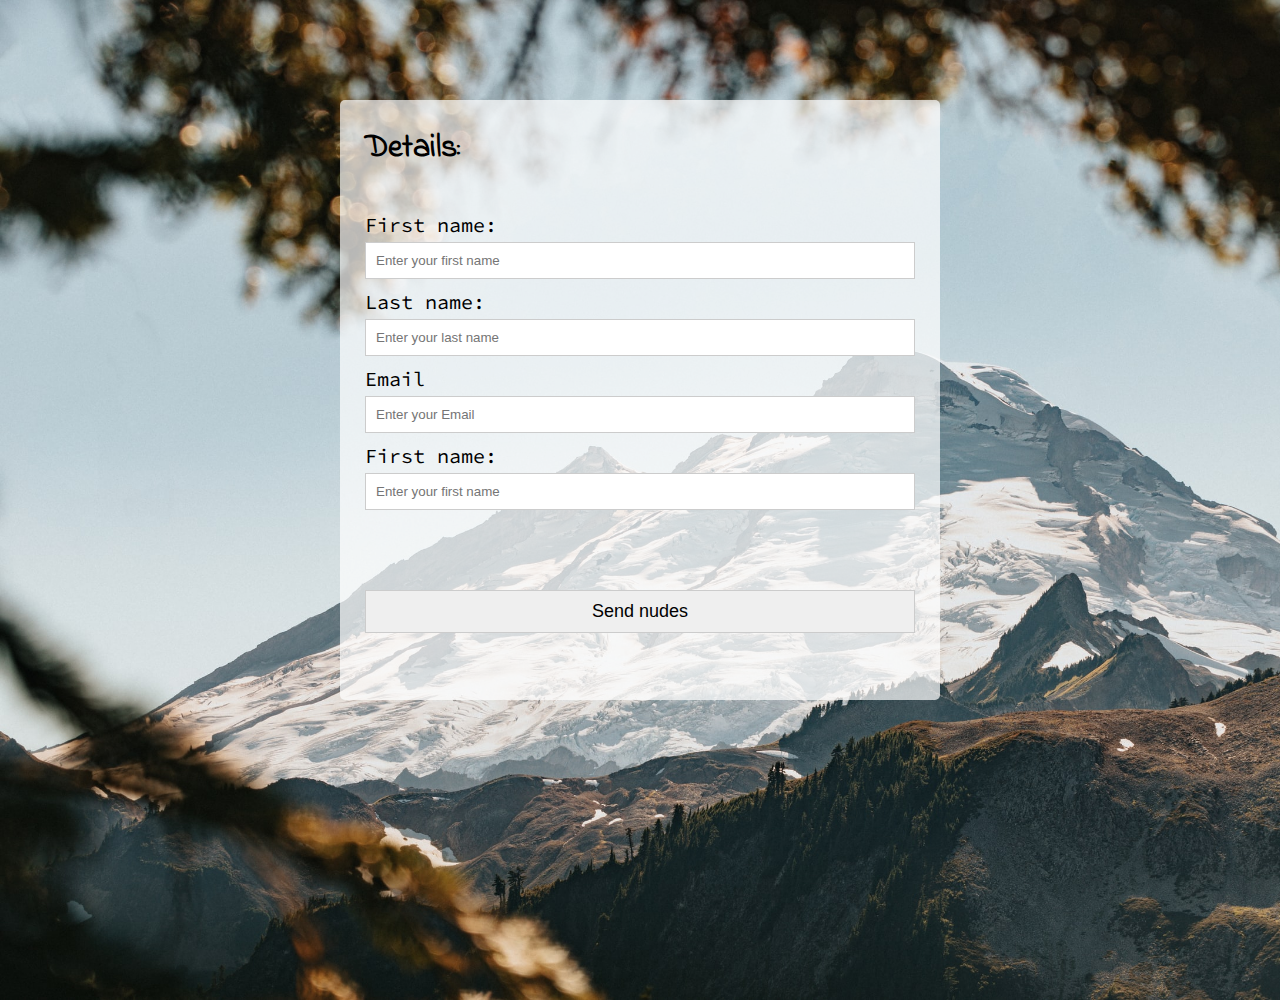
==== contact-me.html @ 652ba5c0 ":astronaut: Initial commit" ====
<!DOCTYPE html>
<html lang="en">
  <head>
    <meta charset="UTF-8" />
    <meta name="viewport" content="width=device-width, initial-scale=1.0" />
    <title>Portfolio - Contact Me</title>
    <link rel="stylesheet" href="./style.css" />
    <link rel="preconnect" href="https://fonts.gstatic.com" />
    <link
      href="https://fonts.googleapis.com/css2?family=Indie+Flower&display=swap"
      rel="stylesheet"
    />

    <link rel="preconnect" href="https://fonts.gstatic.com" />
    <link rel="preconnect" href="https://fonts.gstatic.com" />
    <link
      href="https://fonts.googleapis.com/css2?family=Source+Code+Pro&display=swap"
      rel="stylesheet"
    />
  </head>
  <body>
    <section class="form-container" id="contact-me">
      <form onsubmit="return submitForm()">
        <div class="form-content">
          <h1>Details:</h1>
          <div class="main-content">
            <label for="">First name:</label>
            <div>
              <input
                type="text"
                id="firstName"
                placeholder="Enter your first name"
              />
            </div>
            <label for="">Last name:</label>
            <div>
              <input
                type="text"
                id="lastName"
                placeholder="Enter your last name"
              />
            </div>
            <label for="">Email</label>
            <div>
              <input type="email" id="email" placeholder="Enter your Email" />
            </div>
            <label for="">First name:</label>
            <div>
              <input
                type="text"
                id="phoneNumber"
                placeholder="Enter your first name"
              />
            </div>
          </div>

          <input type="submit" class="btn" value="Send nudes" />
        </div>
      </form>
    </section>
    <script src="js.js"></script>
  </body>
</html>
---- style.css ----
/* RESET  */
* {
  padding: 0;
  margin: 0;
  box-sizing: border-box;
}
a {
  text-decoration: none;
  color: #000;
  font-family: 'Source Code Pro', monospace;
}

ul {
  list-style-type: none;
}
html {
  font-family: 'Indie Flower', cursive;
}

body {
  background-image: url('./background.jpg');
  background-position: cover;
  background-repeat: no-repeat;
  background-size: cover;
  height: 100vh;
}
.container {
  width: 1200px;
  margin: 100px auto;
}
/* HOME */
#home .grid-container {
  display: grid;
  grid-template-columns: repeat(2, 1fr);
  grid-gap: 10px;
}

#home .info {
  background-color: rgba(255, 255, 255, 0.7);
  padding: 25px;
}

#home .image-box {
  background-color: #fff;
  padding: 20px;
}
#home .image-box img {
  width: 550px;
  height: 550px;
}
#home .date-box {
  padding-top: 20px;
  height: 60px;
  text-align: center;
  line-height: 60px;
}

#home .info h1,
#home .info h2 {
  margin-bottom: 40px;
}

#home .info h3 {
  margin-top: 20px;
  font-size: 1.5em;
}

#home .info ul {
  font-family: 'Source Code Pro', monospace;
  margin-top: 5px;
  margin-left: 5px;
  font-size: 18px;
}

#home .info p {
  margin-top: 60px;
  font-family: 'Source Code Pro', monospace;
  font-size: 22px;
}

#home .info div {
  text-align: center;
}

/* CONTACT ME */
.form-container {
  width: 600px;
  margin: 100px auto;
}

#contact-me .form-content {
  background-color: rgba(255, 255, 255, 0.7);
  padding: 25px;
  width: 100%;
  height: 600px;
  border-radius: 5px;
}

#contact-me .main-content {
  font-family: 'Source Code Pro', monospace;
  font-size: 20px;
}

#contact-me h1 {
  margin-bottom: 30px;
}

#contact-me label {
  display: inline-block;
  margin-bottom: 5px;
  margin-top: 10px;
}
#contact-me input {
  border: 1px solid #ccc;
  padding: 10px;
  width: 100%;
  outline: none;
}

#contact-me input:focus {
  border-radius: 10px;
  transition: 0.5s;
}

#contact-me .btn {
  border-radius: 0px;
}

/* MISC */
.btn {
  font-size: 18px;
  margin-top: 80px;
  display: inline-block;
  padding: 10px;
  border-radius: 5px;
  outline: none;
  border: 1px solid #d7d3e2;
  transition: 1s;
  width: 200px;
  cursor: pointer;
}

.btn:hover {
  background-color: #2174fc;
  color: #d7d3e2;
}
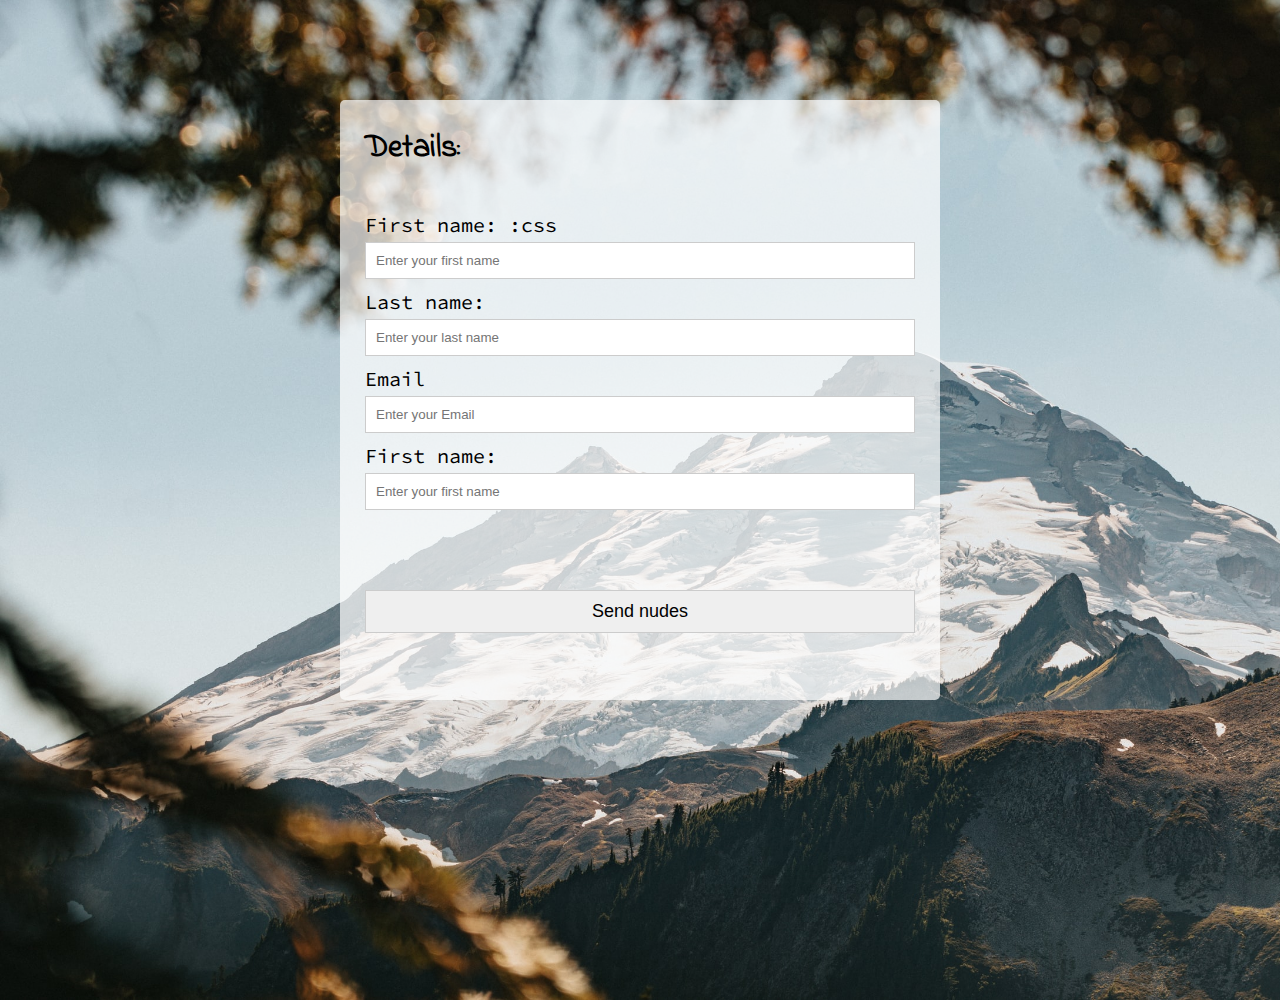
==== commit 26973e3b: ":apple: added disc to the UL list" ====
--- a/contact-me.html
+++ b/contact-me.html
@@ -24,7 +24,7 @@
         <div class="form-content">
           <h1>Details:</h1>
           <div class="main-content">
-            <label for="">First name:</label>
+            <label for="">First name: :css</label>
             <div>
               <input
                 type="text"
--- a/style.css
+++ b/style.css
@@ -11,7 +11,7 @@
 }
 
 ul {
-  list-style-type: none;
+  list-style-type: disc;
 }
 html {
   font-family: 'Indie Flower', cursive;
@@ -67,8 +67,8 @@
 
 #home .info ul {
   font-family: 'Source Code Pro', monospace;
-  margin-top: 5px;
-  margin-left: 5px;
+  margin-top: 9px;
+  margin-left: 26px;
   font-size: 18px;
 }
 
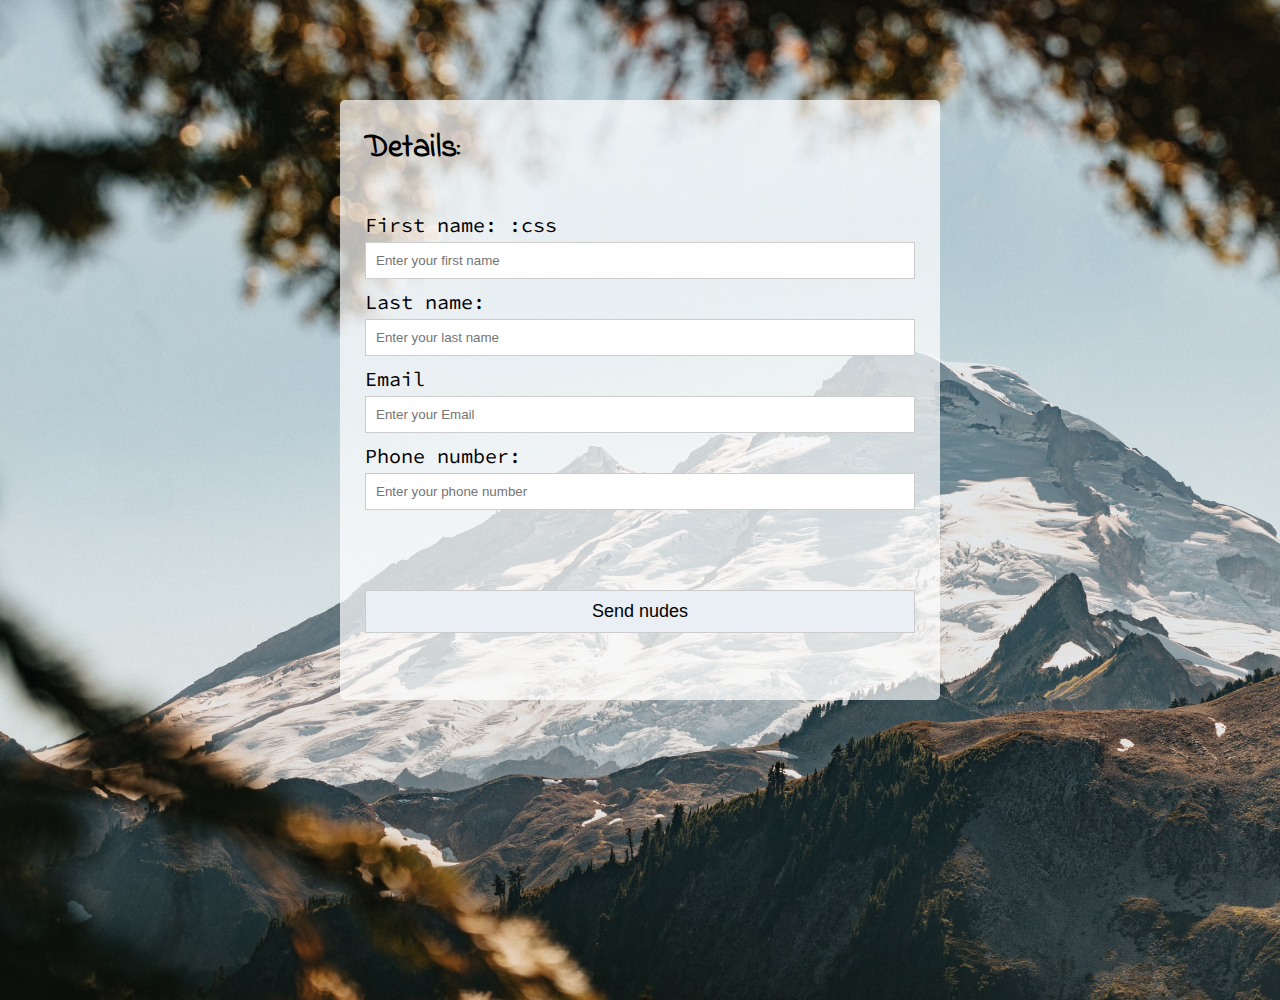
==== commit be9b60f4: ":bug: tiny fix" ====
--- a/contact-me.html
+++ b/contact-me.html
@@ -44,12 +44,12 @@
             <div>
               <input type="email" id="email" placeholder="Enter your Email" />
             </div>
-            <label for="">First name:</label>
+            <label for="">Phone number:</label>
             <div>
               <input
                 type="text"
                 id="phoneNumber"
-                placeholder="Enter your first name"
+                placeholder="Enter your phone number"
               />
             </div>
           </div>
--- a/style.css
+++ b/style.css
@@ -6,7 +6,7 @@
 }
 a {
   text-decoration: none;
-  color: #000;
+  color: #131314;
   font-family: 'Source Code Pro', monospace;
 }
 
@@ -24,6 +24,7 @@
   background-size: cover;
   height: 100vh;
 }
+
 .container {
   width: 1200px;
   margin: 100px auto;
@@ -129,6 +130,7 @@
 /* MISC */
 .btn {
   font-size: 18px;
+  background-color: #eaeef5;
   margin-top: 80px;
   display: inline-block;
   padding: 10px;
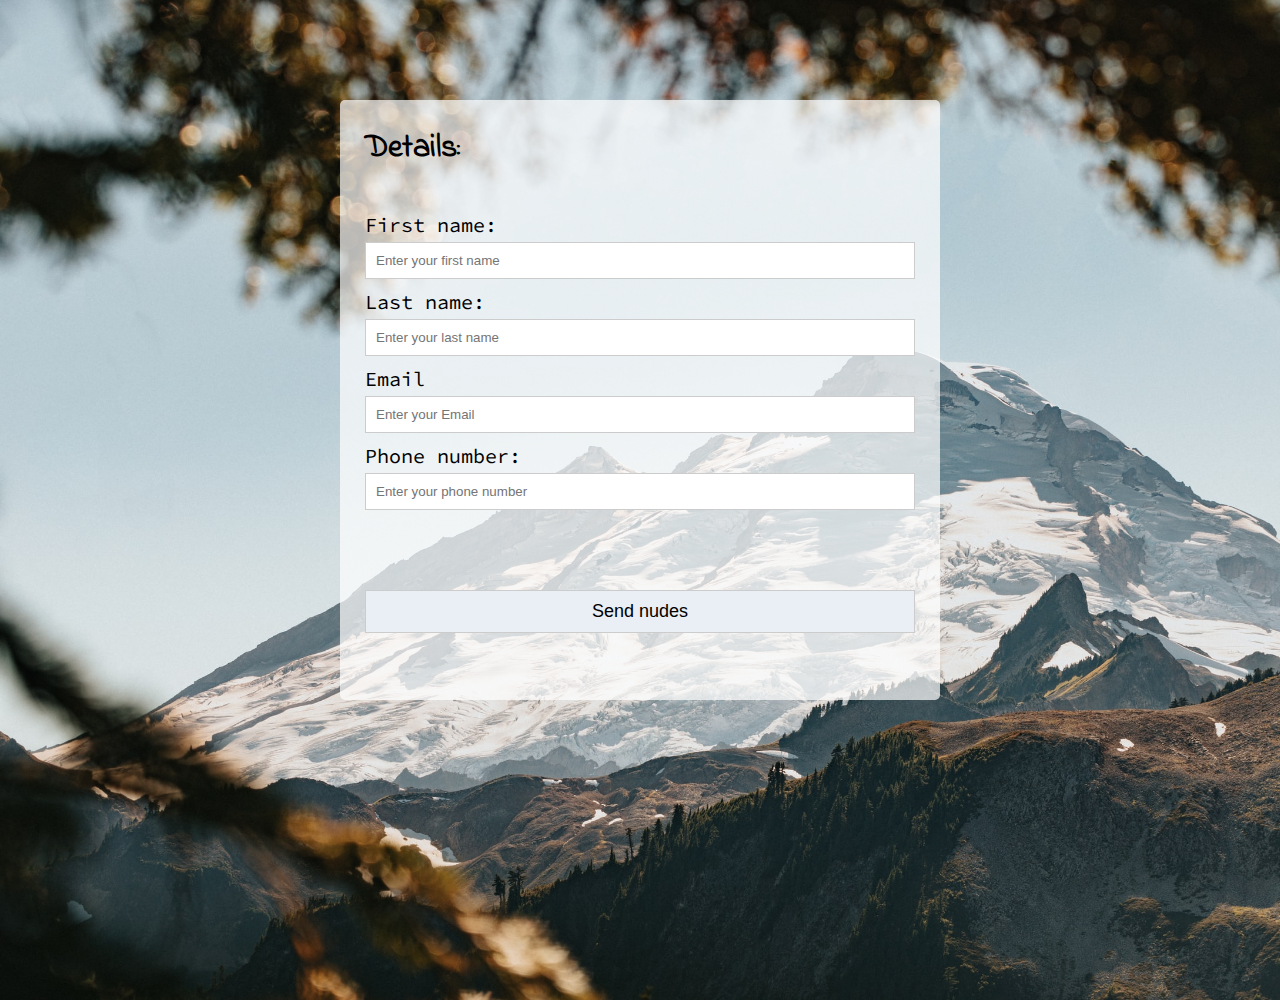
==== commit ba1690ab: ":bug: :)" ====
--- a/contact-me.html
+++ b/contact-me.html
@@ -24,7 +24,7 @@
         <div class="form-content">
           <h1>Details:</h1>
           <div class="main-content">
-            <label for="">First name: :css</label>
+            <label for="">First name:</label>
             <div>
               <input
                 type="text"
--- a/style.css
+++ b/style.css
@@ -34,6 +34,11 @@
   display: grid;
   grid-template-columns: repeat(2, 1fr);
   grid-gap: 10px;
+}
+
+#home .info,
+#home .image-box {
+  border-radius: 5px;
 }
 
 #home .info {
@@ -74,9 +79,9 @@
 }
 
 #home .info p {
-  margin-top: 60px;
+  margin: 40px 0;
   font-family: 'Source Code Pro', monospace;
-  font-size: 22px;
+  font-size: 18px;
 }
 
 #home .info div {
@@ -137,7 +142,7 @@
   border-radius: 5px;
   outline: none;
   border: 1px solid #d7d3e2;
-  transition: 1s;
+  transition: 0.3s;
   width: 200px;
   cursor: pointer;
 }
@@ -145,4 +150,11 @@
 .btn:hover {
   background-color: #2174fc;
   color: #d7d3e2;
+  border-radius: 6px !important;
 }
+
+.shadow {
+  -webkit-box-shadow: 3px 3px 5px 6px #ccc; /* Safari 3-4, iOS 4.0.2 - 4.2, Android 2.3+ */
+  -moz-box-shadow: 3px 3px 5px 6px #ccc; /* Firefox 3.5 - 3.6 */
+  box-shadow: 3px 3px 5px 6px #252426; /* Opera 10.5, IE 9, Firefox 4+, Chrome 6+, iOS 5 */
+}
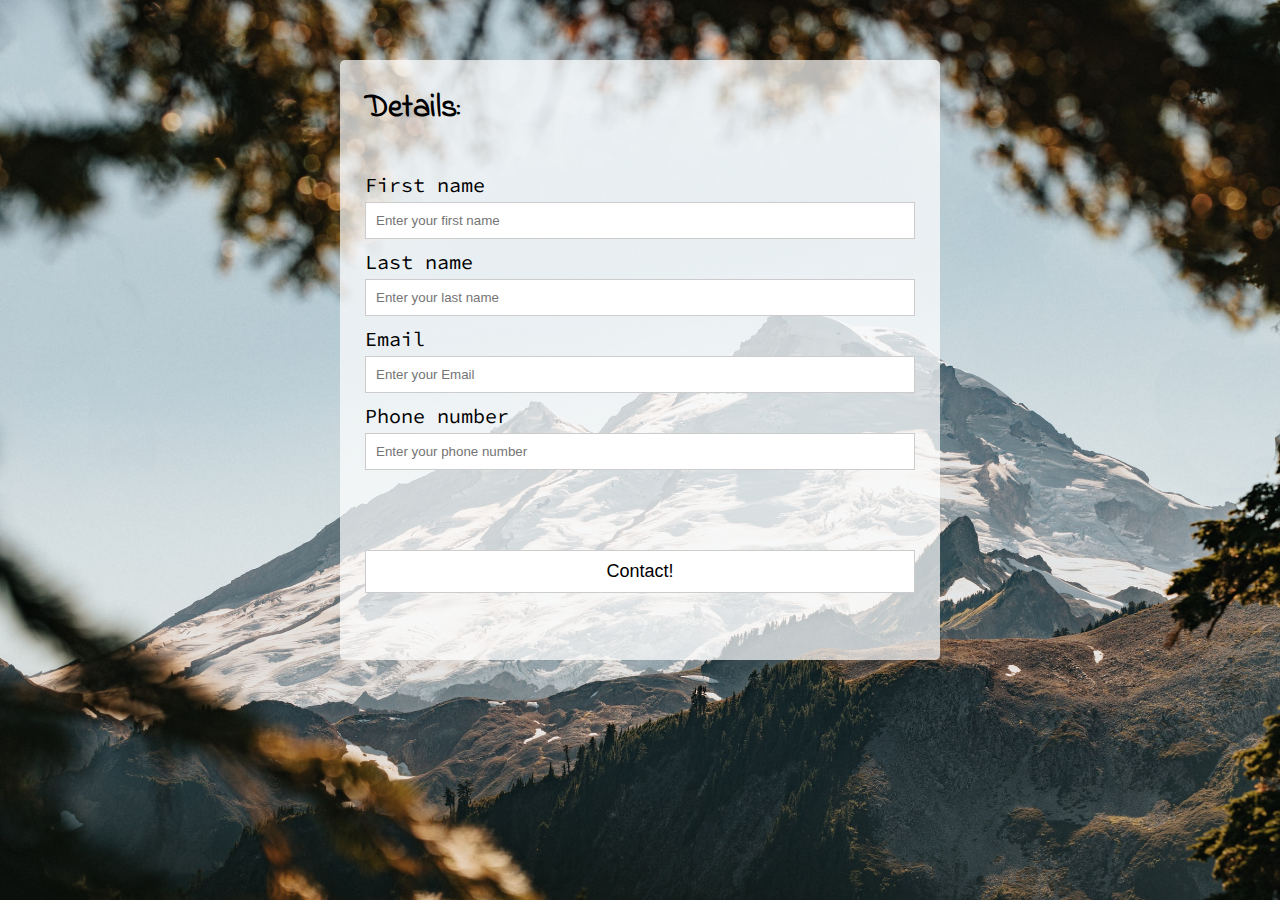
==== commit 21c6764a: ":apple: revision #1" ====
--- a/contact-me.html
+++ b/contact-me.html
@@ -1,8 +1,6 @@
 <!DOCTYPE html>
-<html lang="en">
+<html>
   <head>
-    <meta charset="UTF-8" />
-    <meta name="viewport" content="width=device-width, initial-scale=1.0" />
     <title>Portfolio - Contact Me</title>
     <link rel="stylesheet" href="./style.css" />
     <link rel="preconnect" href="https://fonts.gstatic.com" />
@@ -24,7 +22,7 @@
         <div class="form-content">
           <h1>Details:</h1>
           <div class="main-content">
-            <label for="">First name:</label>
+            <label for="">First name</label>
             <div>
               <input
                 type="text"
@@ -32,7 +30,7 @@
                 placeholder="Enter your first name"
               />
             </div>
-            <label for="">Last name:</label>
+            <label for="">Last name</label>
             <div>
               <input
                 type="text"
@@ -44,7 +42,7 @@
             <div>
               <input type="email" id="email" placeholder="Enter your Email" />
             </div>
-            <label for="">Phone number:</label>
+            <label for="">Phone number</label>
             <div>
               <input
                 type="text"
@@ -54,7 +52,7 @@
             </div>
           </div>
 
-          <input type="submit" class="btn" value="Send nudes" />
+          <input type="submit" class="btn" value="Contact!" />
         </div>
       </form>
     </section>
--- a/style.css
+++ b/style.css
@@ -27,8 +27,12 @@
 
 .container {
   width: 1200px;
-  margin: 100px auto;
+  position: absolute;
+  left: 50%;
+  top: 50%;
+  transform: translate(-50%, -50%);
 }
+
 /* HOME */
 #home .grid-container {
   display: grid;
@@ -44,15 +48,18 @@
 #home .info {
   background-color: rgba(255, 255, 255, 0.7);
   padding: 25px;
+  padding-top: 130px;
 }
 
 #home .image-box {
   background-color: #fff;
   padding: 20px;
 }
+
 #home .image-box img {
   width: 550px;
-  height: 550px;
+  height: 700px;
+  object-fit: cover;
 }
 #home .date-box {
   padding-top: 20px;
@@ -91,7 +98,10 @@
 /* CONTACT ME */
 .form-container {
   width: 600px;
-  margin: 100px auto;
+  position: absolute;
+  left: 50%;
+  top: 40%;
+  transform: translate(-50%, -50%);
 }
 
 #contact-me .form-content {
@@ -135,26 +145,21 @@
 /* MISC */
 .btn {
   font-size: 18px;
-  background-color: #eaeef5;
+  background-color: #fff;
   margin-top: 80px;
   display: inline-block;
   padding: 10px;
   border-radius: 5px;
   outline: none;
-  border: 1px solid #d7d3e2;
+  border: 1px solid #000;
   transition: 0.3s;
   width: 200px;
   cursor: pointer;
 }
 
 .btn:hover {
-  background-color: #2174fc;
-  color: #d7d3e2;
+  background-color: #000;
+  color: #fff;
   border-radius: 6px !important;
+  transform: scale(1.02);
 }
-
-.shadow {
-  -webkit-box-shadow: 3px 3px 5px 6px #ccc; /* Safari 3-4, iOS 4.0.2 - 4.2, Android 2.3+ */
-  -moz-box-shadow: 3px 3px 5px 6px #ccc; /* Firefox 3.5 - 3.6 */
-  box-shadow: 3px 3px 5px 6px #252426; /* Opera 10.5, IE 9, Firefox 4+, Chrome 6+, iOS 5 */
-}
